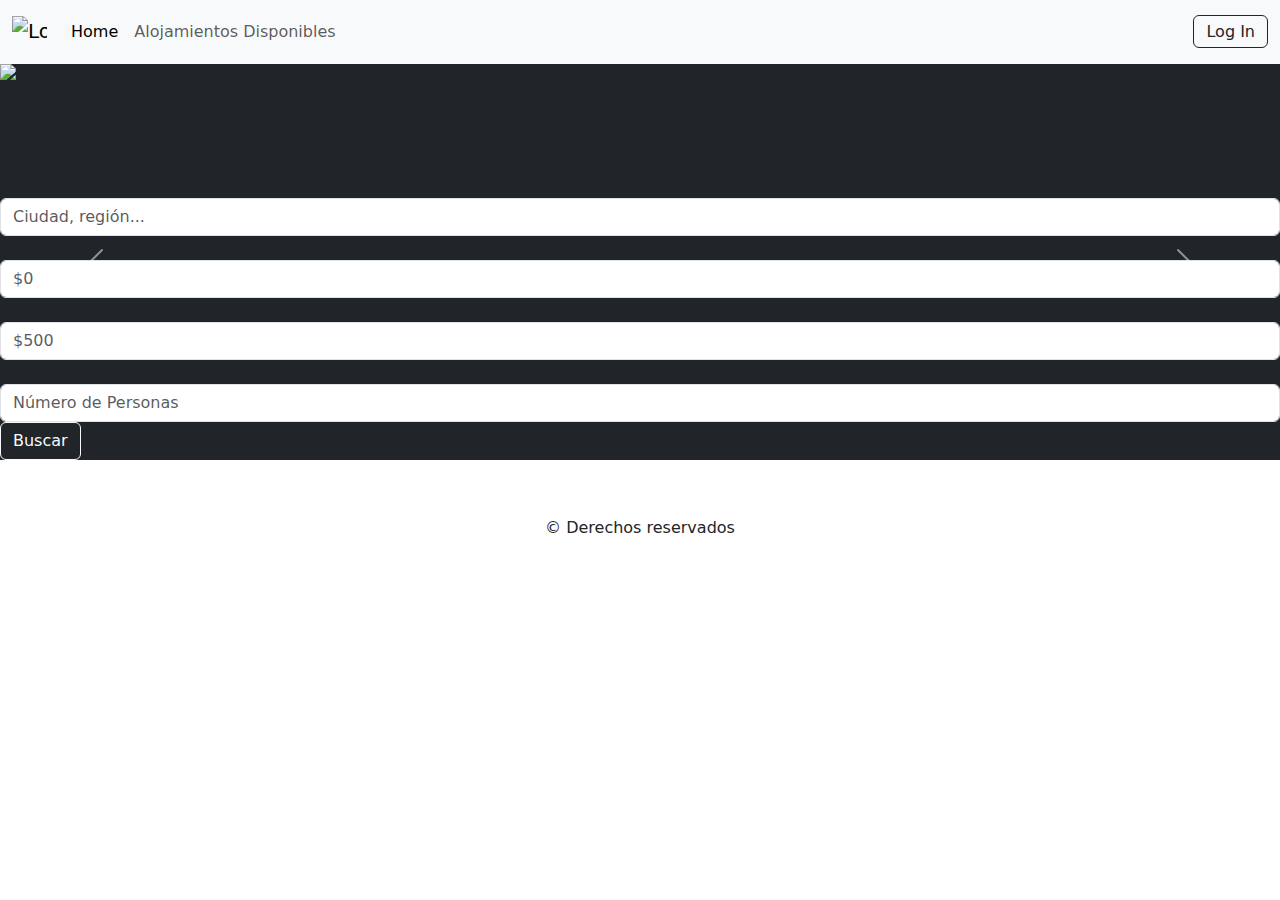
==== index.html @ 79589497 "Merge branch 'main' of https://github.com/JPabloBE/SC502-3C2024-Grupo3 into kenneth" ====
<!DOCTYPE html>
<html lang="en">

<head>
  <meta charset="UTF-8" />
  <meta name="viewport" content="width=device-width, initial-scale=1.0" />
  <title>HomeAway</title>
  <meta charset="UTF-8" />
  <link href="https://cdnjs.cloudflare.com/ajax/libs/bootstrap/5.3.0/css/bootstrap.min.css" rel="stylesheet" />
  <link href="https://cdnjs.cloudflare.com/ajax/libs/font-awesome/6.0.0/css/all.min.css" rel="stylesheet" />
  <link href="estilos/stylesIndex.css" rel="stylesheet" />
</head>

<body>
  <header class="header">
    <nav class="navbar navbar-expand-lg bg-body-tertiary">
      <div class="container-fluid">
        <a class="navbar-brand" href="/">
          <img src="/imgs/logoHA.png" alt="Logo" width="35" height="35" class="d-inline-block align-text-top" />
        </a>
        <button class="navbar-toggler" type="button" data-bs-toggle="collapse" data-bs-target="#navbarNav"
          aria-controls="navbarNav" aria-expanded="false" aria-label="Toggle navigation">
          <span class="navbar-toggler-icon"></span>
        </button>
        <div class="collapse navbar-collapse" id="navbarNav">
          <ul class="navbar-nav">
            <li class="nav-item">
              <a class="nav-link active" aria-current="page" href="index.html">Home</a>
            </li>
            <li class="nav-item">
              <a class="nav-link" href="alojamientosPropietarios.html" style="display: none;"
                id="gestionAlojamientosLink">Gestión de Alojamientos</a>
            </li>
            <li class="nav-item">
              <a class="nav-link" href="alojamientosHuespedes.html">Alojamientos Disponibles</a>
            </li>
          </ul>
        </div>
        <div>
          <a class="btn btn-outline-dark" href="login.html" role="button">Log In</a>
        </div>
      </div>
    </nav>
  </header>

  <!-- Contenido principal -->
  <div class="main-content-index">
    <!-- Carrusel de Imágenes en Home -->
    <div id="carouselHome" class="carousel slide bg-dark" data-bs-ride="carousel">
      <div class="carousel-inner">
        <div class="carousel-item active">
          <img src="/imgs/imagenCasa2.jpg" class="d-block w-100 slide-image" alt="Slide 1" />
        </div>
        <div class="carousel-item">
          <img src="/imgs/imagenCasa1.jpg" class="d-block w-100 slide-image" alt="Slide 2" />
        </div>
        <div class="carousel-item">
          <img src="/imgs/imagenCasa3.jpg" class="d-block w-100 slide-image" alt="Slide 3" />
        </div>
      </div>

      <div class="carousel-caption-static">
        <h2>Empieza Tus Vacaciones Ahora</h2>
        <p>Planea tus Vacaciones con Nosotros</p>
        <!-- Caja de búsqueda simplificada -->
        <form action="/usuario/alojamientos/filtros/filtrar" method="POST" class="filtros-rapidos">
          <div class="form-row">
            <div class="form-group">
              <label for="ubicacion">Ubicación:</label>
              <input type="text" name="ubicacion" id="ubicacion" class="form-control" placeholder="Ciudad, región..." />
            </div>
            <div class="form-group">
              <label for="precioInf">Precio mín:</label>
              <input type="number" name="precioInf" id="precioInf" class="form-control" placeholder="$0" />
            </div>
            <div class="form-group">
              <label for="precioSup">Precio máx:</label>
              <input type="number" name="precioSup" id="precioSup" class="form-control" placeholder="$500" />
            </div>
            <div class="form-group">
              <label for="capacidad">Capacidad</label>
              <input type="number" name="capacidad" id="capacidad" class="form-control"
                placeholder="Número de Personas" />
            </div>
            <div class="form-group">
              <button type="submit" class="btn btn-outline-light">
                Buscar
              </button>
            </div>
          </div>
        </form>
      </div>

      <button class="carousel-control-prev" type="button" data-bs-target="#carouselHome" data-bs-slide="prev">
        <span class="carousel-control-prev-icon" aria-hidden="true"></span>
        <span class="visually-hidden">Previous</span>
      </button>
      <button class="carousel-control-next" type="button" data-bs-target="#carouselHome" data-bs-slide="next">
        <span class="carousel-control-next-icon" aria-hidden="true"></span>
        <span class="visually-hidden">Next</span>
      </button>
    </div>
  </div>

  <footer class="footer text-center">
    <div class="container px-3 py-2">
      <section class="mb-2 w-50 mx-auto">
        <a href="#!" class="text-white"><i class="fab fa-facebook-f fa-lg"></i></a>
        <a href="#!" class="text-white"><i class="fab fa-twitter fa-lg mx-4 px-2"></i></a>
        <a href="#!" class="text-white"><i class="fab fa-google fa-lg"></i></a>
      </section>
    </div>
    <div class="text-center py-2 footer-bottom">
      &COPY; Derechos reservados
    </div>
  </footer>

  <script src="https://cdnjs.cloudflare.com/ajax/libs/bootstrap/5.3.0/js/bootstrap.bundle.min.js"></script>
  <script src="js/navbar.js"></script>
</body>

</html>
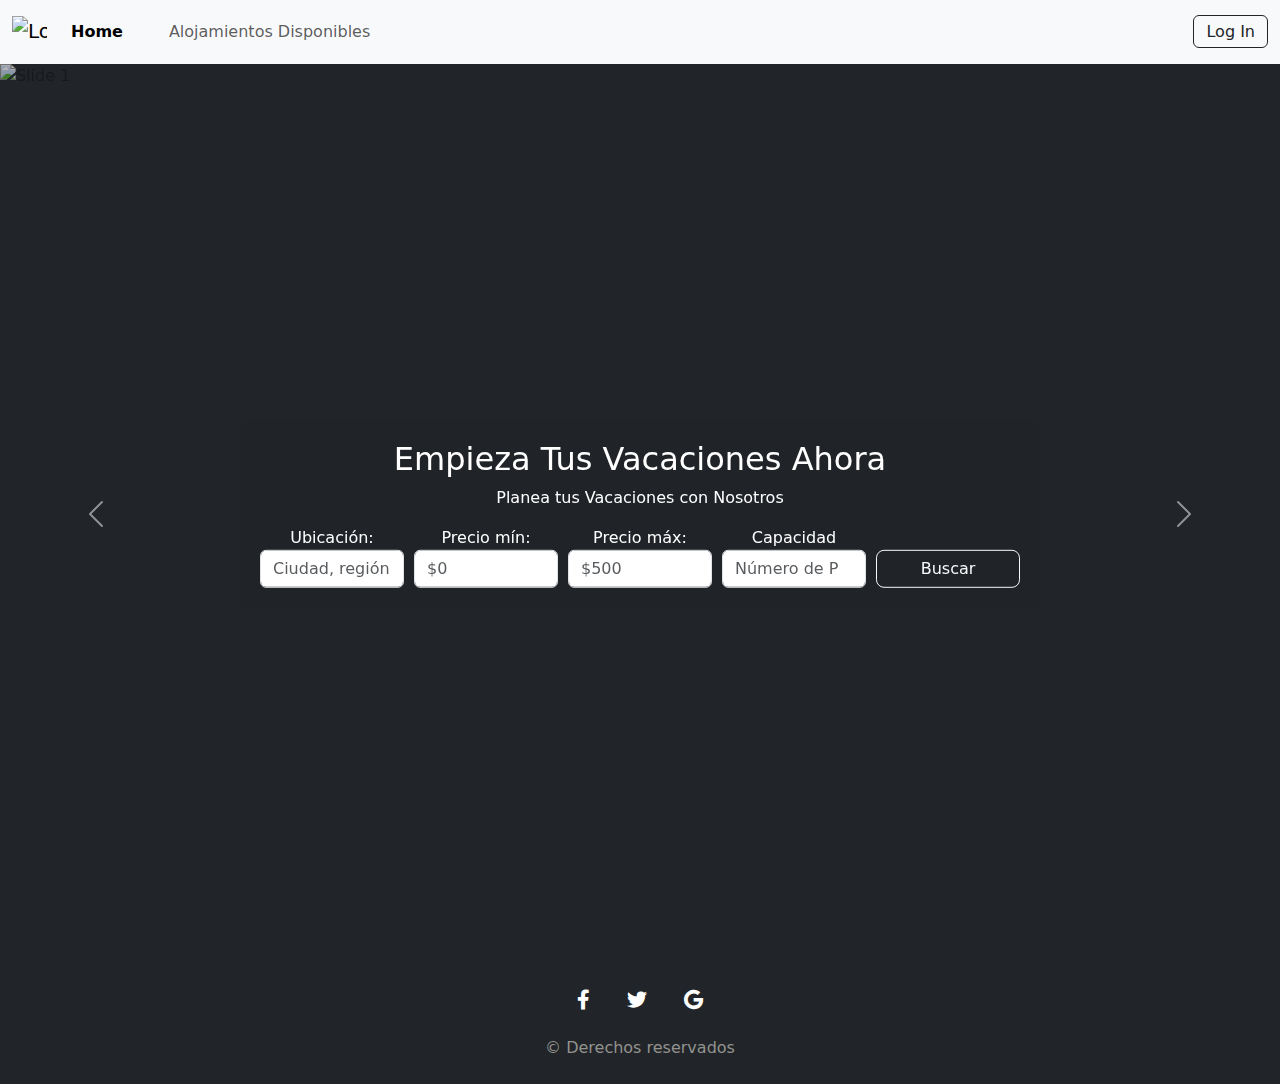
==== commit 8a0201ef: "Filtros" ====
--- a/index.html
+++ b/index.html
@@ -45,6 +45,7 @@
 
   <!-- Contenido principal -->
   <div class="main-content-index">
+
     <!-- Carrusel de Imágenes en Home -->
     <div id="carouselHome" class="carousel slide bg-dark" data-bs-ride="carousel">
       <div class="carousel-inner">
@@ -63,7 +64,7 @@
         <h2>Empieza Tus Vacaciones Ahora</h2>
         <p>Planea tus Vacaciones con Nosotros</p>
         <!-- Caja de búsqueda simplificada -->
-        <form action="/usuario/alojamientos/filtros/filtrar" method="POST" class="filtros-rapidos">
+        <form action="/usuario/alojamientos/filtros/filtrar" method="POST" class="filtros-rapidos" >
           <div class="form-row">
             <div class="form-group">
               <label for="ubicacion">Ubicación:</label>
--- a/estilos/stylesIndex.css
+++ b/estilos/stylesIndex.css
@@ -0,0 +1,151 @@
+/* General Reset */
+* {
+  margin: 0;
+  padding: 0;
+  box-sizing: border-box;
+}
+
+/* Navbar */
+.header {
+  background-color: #f8f9fa;
+}
+
+.container-fluid {
+  display: flex;
+  align-items: center;
+  /* Centra verticalmente los elementos */
+}
+
+.navbar-nav {
+  display: flex;
+  align-items: center;
+  /* Asegura que los enlaces estén centrados verticalmente */
+}
+
+.nav-item {
+  margin-right: 15px;
+  /* Espaciado entre los elementos del menú */
+}
+
+.navbar-brand img {
+  width: 35px;
+  height: 35px;
+}
+
+.navbar-nav .nav-link.active {
+  font-weight: bold;
+}
+
+.nav-item .avatar {
+  width: 40px;
+  height: 40px;
+  object-fit: cover;
+  border-radius: 50%;
+}
+
+/* Footer */
+.footer {
+  background-color: #212529;
+  padding: 1rem 0;
+  position: relative;
+  width: 100%;
+  margin-top: 0;
+  margin-bottom: 0;
+}
+
+.footer-bottom {
+  background-color: #212529;
+  color: #93928e;
+}
+
+/* Carrusel */
+.slide-image {
+  width: 100%;
+  height: 100vh;
+  object-fit: cover;
+  filter: brightness(0.7);
+}
+
+.carousel-caption-static {
+  position: absolute;
+  top: 50%;
+  left: 50%;
+  transform: translate(-50%, -50%);
+  text-align: center;
+  color: white;
+  background-color: rgba(33, 36, 41, 0.7);
+  padding: 20px;
+  border-radius: 10px;
+  width: 90%;
+  max-width: 800px;
+}
+
+.carousel {
+  margin-bottom: 0;
+}
+
+/* Formularios */
+.filtros-rapidos .form-row {
+  display: flex;
+  justify-content: center;
+  flex-wrap: wrap;
+  gap: 10px;
+}
+
+.filtros-rapidos .form-group {
+  flex: 1;
+  min-width: 120px;
+  text-align: center;
+}
+
+.filtros-rapidos label {
+  display: block;
+  text-align: center;
+}
+
+.filtros-rapidos .btn {
+  width: 100%;
+  margin-top: 1.5rem;
+  border-radius: 0.5rem;
+  height: 38px;
+}
+
+/* Para pantallas más pequeñas */
+@media (max-width: 768px) {
+  .footer {
+    padding-top: 0;
+    margin-top: -1px;
+  }
+
+  .carousel-item {
+    height: 60vh;
+  }
+
+  .main-content-index {
+    padding-bottom: 0;
+    margin-bottom: -1px;
+  }
+}
+
+/* Asegurarse de que el footer quede al final y no haya espacio extra */
+body,
+html {
+  height: 100%;
+  margin: 0;
+  display: flex;
+  flex-direction: column;
+}
+
+.main-content-index {
+  flex: 1;
+  display: flex;
+  flex-direction: column;
+  justify-content: space-between;
+  padding-bottom: 0;
+}
+
+/* Agregar flex para que todo el contenido ocupe la pantalla */
+footer {
+  margin-top: 0;
+  padding-top: 0;
+}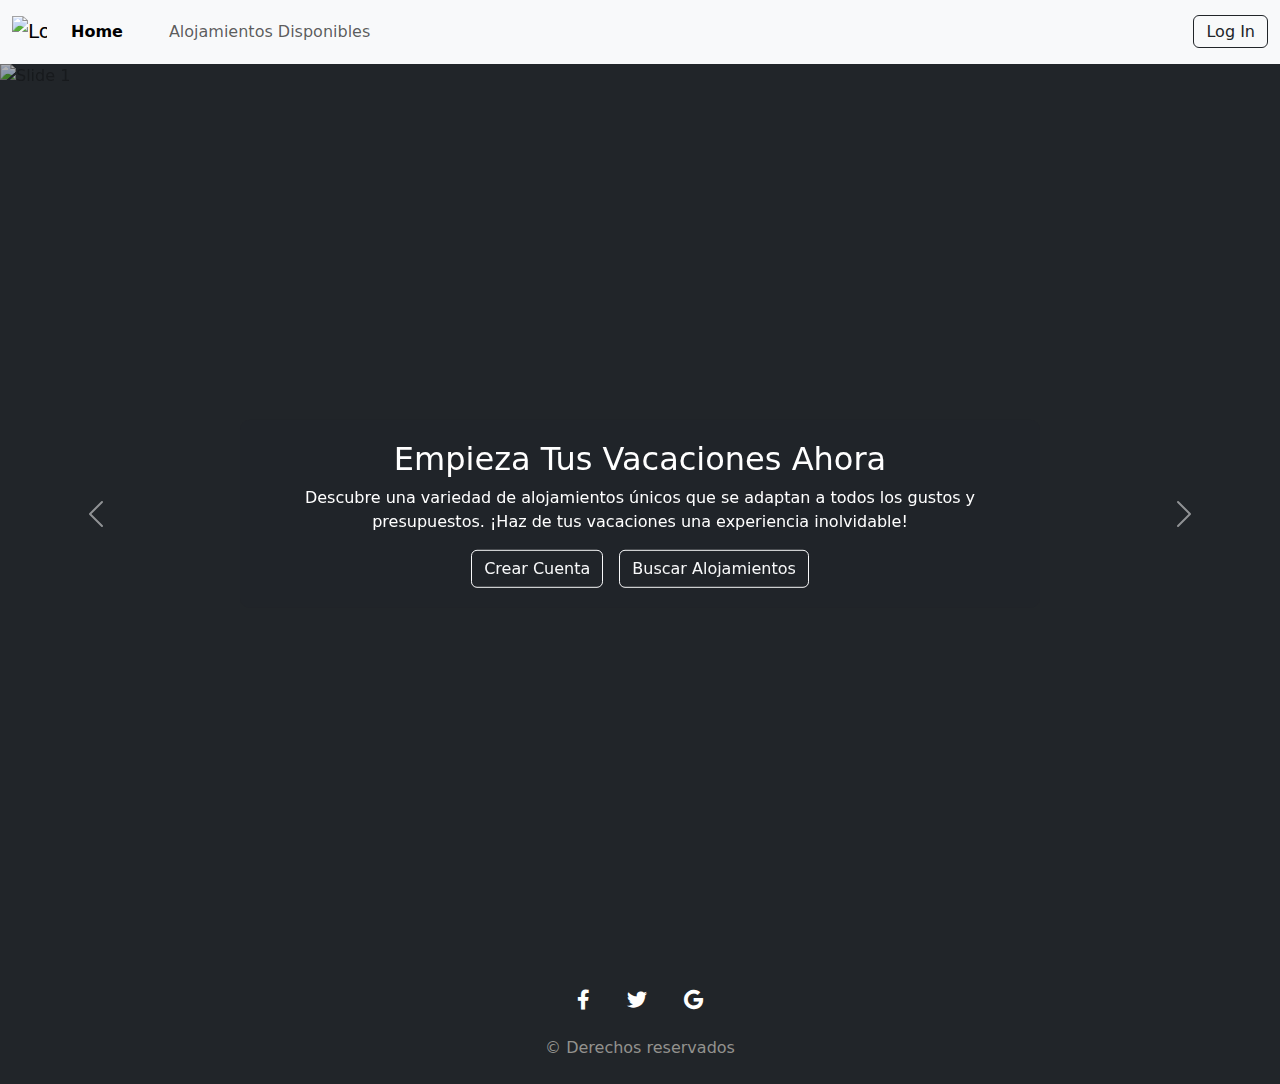
==== commit b16651c8: "Cambios grafios y filtros" ====
--- a/index.html
+++ b/index.html
@@ -5,7 +5,6 @@
   <meta charset="UTF-8" />
   <meta name="viewport" content="width=device-width, initial-scale=1.0" />
   <title>HomeAway</title>
-  <meta charset="UTF-8" />
   <link href="https://cdnjs.cloudflare.com/ajax/libs/bootstrap/5.3.0/css/bootstrap.min.css" rel="stylesheet" />
   <link href="https://cdnjs.cloudflare.com/ajax/libs/font-awesome/6.0.0/css/all.min.css" rel="stylesheet" />
   <link href="estilos/stylesIndex.css" rel="stylesheet" />
@@ -62,36 +61,18 @@
 
       <div class="carousel-caption-static">
         <h2>Empieza Tus Vacaciones Ahora</h2>
-        <p>Planea tus Vacaciones con Nosotros</p>
-        <!-- Caja de búsqueda simplificada -->
-        <form action="/usuario/alojamientos/filtros/filtrar" method="POST" class="filtros-rapidos" >
-          <div class="form-row">
-            <div class="form-group">
-              <label for="ubicacion">Ubicación:</label>
-              <input type="text" name="ubicacion" id="ubicacion" class="form-control" placeholder="Ciudad, región..." />
-            </div>
-            <div class="form-group">
-              <label for="precioInf">Precio mín:</label>
-              <input type="number" name="precioInf" id="precioInf" class="form-control" placeholder="$0" />
-            </div>
-            <div class="form-group">
-              <label for="precioSup">Precio máx:</label>
-              <input type="number" name="precioSup" id="precioSup" class="form-control" placeholder="$500" />
-            </div>
-            <div class="form-group">
-              <label for="capacidad">Capacidad</label>
-              <input type="number" name="capacidad" id="capacidad" class="form-control"
-                placeholder="Número de Personas" />
-            </div>
-            <div class="form-group">
-              <button type="submit" class="btn btn-outline-light">
-                Buscar
-              </button>
-            </div>
-          </div>
-        </form>
+        <p>Descubre una variedad de alojamientos únicos que se adaptan a todos los gustos y presupuestos. ¡Haz de
+          tus vacaciones una experiencia inolvidable!</p>
+
+        <!-- Botones para crear cuenta y buscar alojamientos -->
+        <div class="d-flex justify-content-center gap-3">
+          <a href="registrar.html" class="btn btn-outline-light">Crear Cuenta</a>
+          <a href="alojamientosFiltrados.html" class="btn btn-outline-light">Buscar Alojamientos</a>
+        </div>
+
       </div>
 
+      <!-- Controles del carrusel -->
       <button class="carousel-control-prev" type="button" data-bs-target="#carouselHome" data-bs-slide="prev">
         <span class="carousel-control-prev-icon" aria-hidden="true"></span>
         <span class="visually-hidden">Previous</span>
@@ -103,6 +84,7 @@
     </div>
   </div>
 
+  <!-- Footer -->
   <footer class="footer text-center">
     <div class="container px-3 py-2">
       <section class="mb-2 w-50 mx-auto">
@@ -116,6 +98,7 @@
     </div>
   </footer>
 
+  <!-- Scripts -->
   <script src="https://cdnjs.cloudflare.com/ajax/libs/bootstrap/5.3.0/js/bootstrap.bundle.min.js"></script>
   <script src="js/navbar.js"></script>
 </body>
